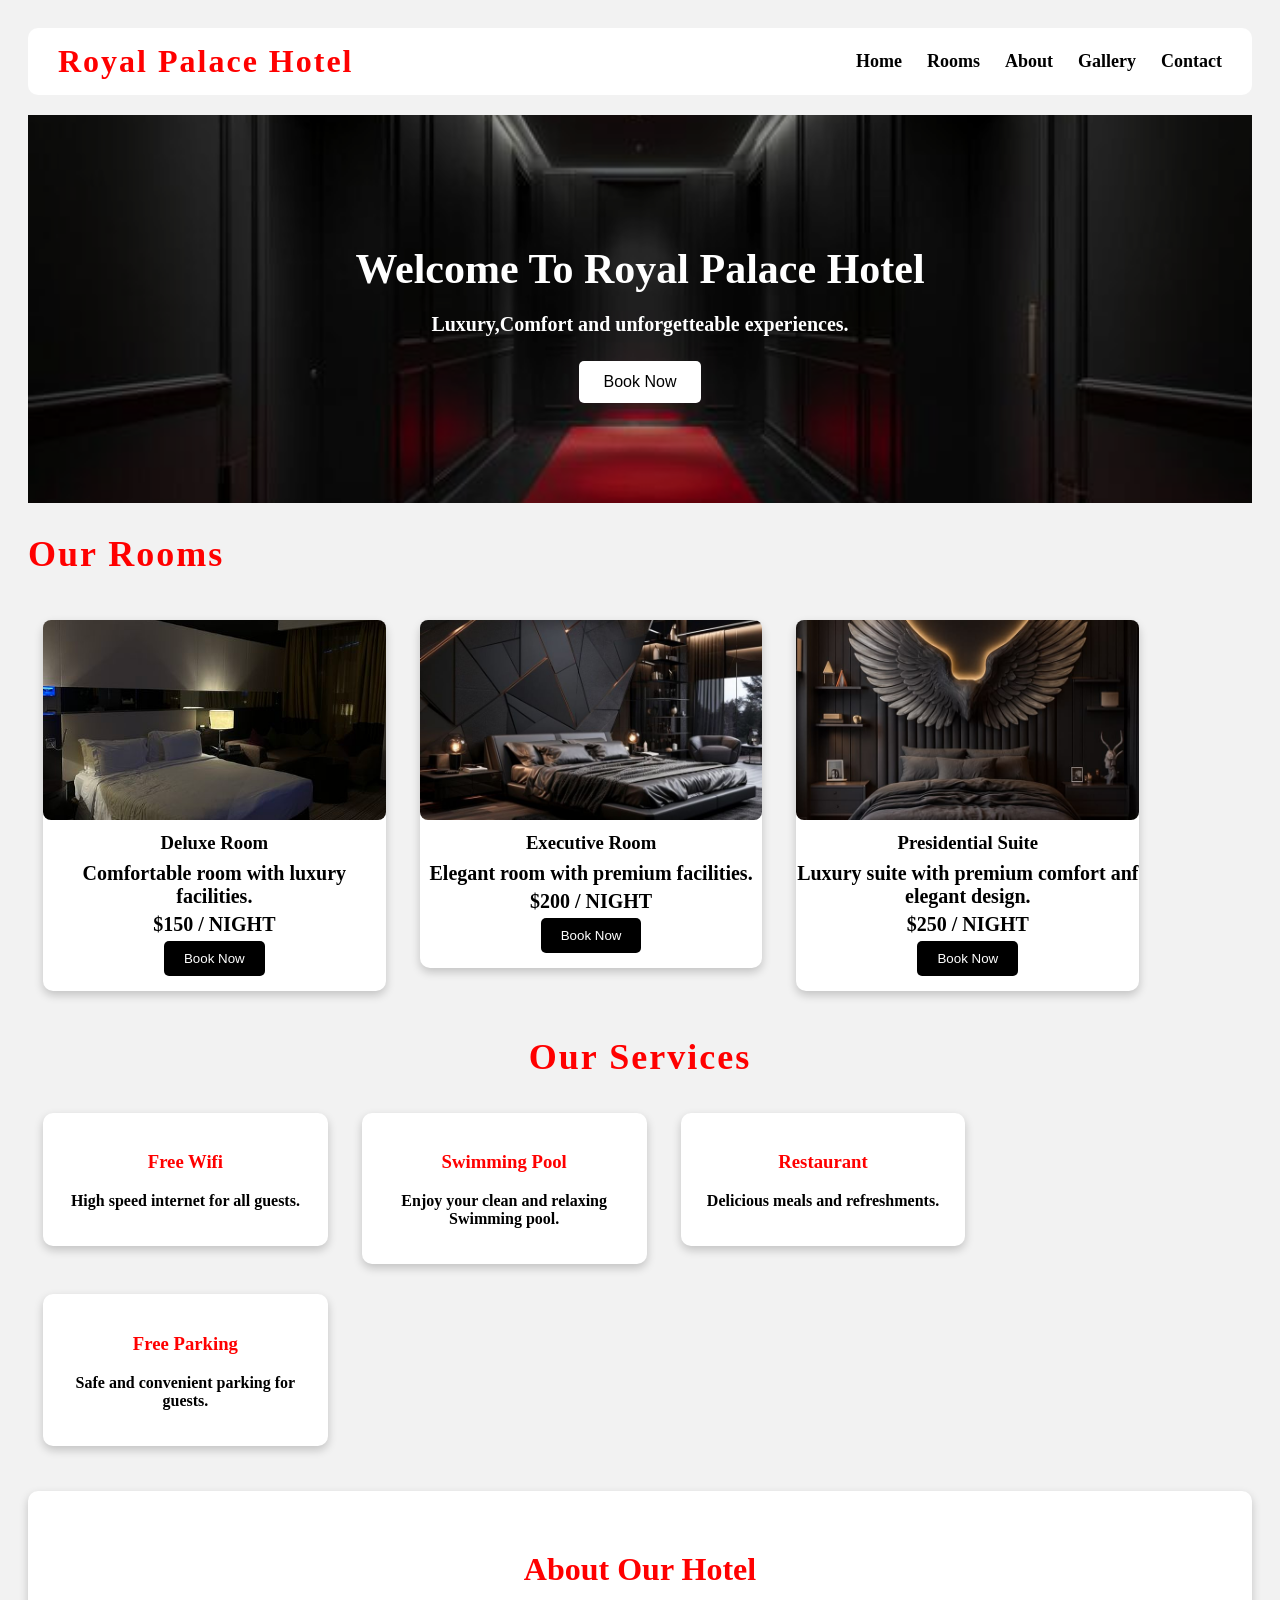
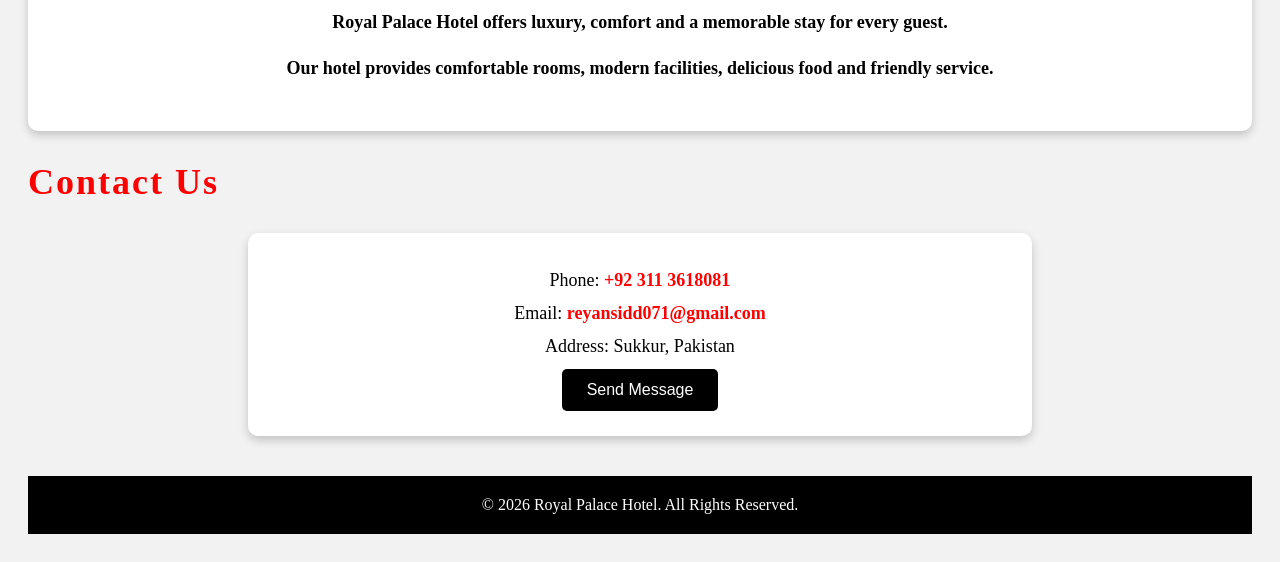
==== index.html @ aa705c33 "Add files via upload" ====
<!DOCTYPE html>
<html>
<head>
    <title>Royal Palace Hotel</title>
    <link rel ="stylesheet" href="style.css">
</head>
<body>
    <header>
        <h1>Royal Palace Hotel</h1>
        <nav>
            <a href="#home">Home</a>
           <a href="#rooms">Rooms</a>
            <a href="#about">About</a>
           <a href="#">Gallery</a>
            <a href="#contact">Contact</a>
            </nav>
            </header>
            <main>
            <section class="hero">
                <h2> Welcome To Royal Palace Hotel</h2>
                <p>Luxury,Comfort and unforgetteable experiences.</p>
                <button> Book Now</button>
            </section>
            <h2 id="rooms" style="color: red; font-size: 36px; font-family: Georgia, serif; letter-spacing: 2px;">Our Rooms</h2>
            <div class="room-card">
                <img src="deluxe.jpg" alt="Deluxe Room">
                <h3>Deluxe Room</h3>
                <p>Comfortable room with luxury facilities.</p>
                <p>$150 / NIGHT</p>
                <a href="#contact"><button>Book Now</button></a>
            </div>
            <div class="room-card">
            <img src="executive.jpg" alt="Executive Room">
                <h3>Executive Room</h3>
                <p>Elegant room with premium facilities.</p>
                <P>$200 / NIGHT</P>
                <a href="#contact"><button>Book Now</button></a>
            </div>
            <div class="room-card">
                <img src="presidential.jpg" alt="Presidential Room">
                <h3>Presidential Suite</h3>
                <p>Luxury suite with premium comfort anf elegant design.</p>
                <p>$250 / NIGHT</p>
                <a href="#contact"><button>Book Now</button></a>
                </div>
                <section>
                    <h2 style="color: red; font-size: 36px; font-family: Georgia, serif; letter-spacing: 2px;">Our Services</h2>
                    <div class="service">
                        <h3>Free Wifi</h3>
                        <P>High speed internet for all guests.</P>
                        </div>
                        <div class="service">
                            <h3>Swimming Pool</h3>
                            <P>Enjoy your clean and relaxing Swimming pool.</P>
                            </div>
                            <div class="service">
                                <h3>Restaurant</h3>
                                <P>Delicious meals and refreshments.</P>
                                </div>
                                <div class="service">
                                    <h3>Free Parking</h3>
                                    <P>Safe and convenient parking for guests.</P>
                                    </div>
                </section>
                <section id="about">
    <h2>About Our Hotel</h2>
    <p>Royal Palace Hotel offers luxury, comfort and a memorable stay for every guest.</p>
    <p>Our hotel provides comfortable rooms, modern facilities, delicious food and friendly service.</p>
</section>
               <section id="contact"></section>
    <h2 style="color: red; font-size: 36px; font-family: Georgia, 'Times New Roman', Times, serif; letter-spacing: 2px;">Contact Us</h2>

    <div class="contact-box">
       <p>Phone: <a href="tel:+923113618081">+92 311 3618081</a></p>
<p>Email: <a href="mailto:reyansidd071@gmail.com">reyansidd071@gmail.com</a></p>
<p>Address: Sukkur, Pakistan</p>
<button>Send Message</button>
    </div>
               </section>
            </main>
            <footer>
    <p>© 2026 Royal Palace Hotel. All Rights Reserved.</p>
</footer>
</body>
</html>
---- style.css ----
body{
    background-color:#f2f2f2;
    color: white;
    padding:20px;
}
nav {
    display: flex;
    gap: 20px;
}
.hero {
    text-align: center;
    padding: 100px 20px;
    background-image: url("hotel.jpg");
    background-size:cover;
    background-position: center;
}
.hero h2 {
color: white;
}
.hero p{
    color:white;
}
.hero button {
    padding: 12px 25px;
    font-size: 16px;
    border: none;
    border-radius: 5px;
    cursor: pointer;
}
.hero button {
    background-color: white;
    color: black;
}
    .room-card {
background-color: white;
padding: 0;
margin: 20px;
border-radius: 10px;
text-align: center;
    }
    .room-card {
        box-shadow: 0 4px 10px rgba(0,0,0,0.2);
    }
    .room-card {
        display: inline-block;
        width: 28%;
    }
    .room-card {
        margin: 15px;
    }
    .room-card { 
vertical-align: top;
    }
    .room-card img {
width:100%;
height:200px;
object-fit: cover;
border-radius: 8px;
    }
    .room-card p {
color: black;
font-size: 16px;
display: block;
    }
    .room-card p {
        font-weight: bold;
        font-size: 20px;
        margin: 10p 0;
    }
    .room-card h3 {
        margin: 8px 0;
    }
    .room-card p {
        margin: 5px 0;
    }
.room-card button {
    background-color: black;
    color: white;
    border: none;
    padding: 10px 20px;
    border-radius: 5px;
    cursor: pointer;
    margin-bottom: 15px;
}
section h2 {
    text-align: center;
    margin: 30px 0 20px;
    color: red;
}
header h1 {
    color: red;
    font-size: 32px;
    font-family: Georgia, serif;
    letter-spacing: 2px;
}
section h2 {
    color: red;
}
.room-card h3 {
    color: black;
}
section > h2 {
    color: red;
}
.rooms-title {
color: red;
}
.service {
    display: inline-block;
    width: 20%;
    background-color: white;
    margin: 15px;
    padding: 20px;
    text-align: center;
    border-radius: 10px;
    box-shadow: 0 4px 10px rgba(0, 0, 0, 0.2);
    vertical-align: top;
}
.service h3 {
    color: red;
}
.service p {
    color: black;
}
.service p {
    color: black;
}

section p {
    color: black;
}
.contact-box {
    background-color: white;
    width: 60%;
    margin: 20px auto;
    padding: 25px;
    text-align: center;
    border-radius: 10px;
    box-shadow: 0 4px 10px rgba(0,0,0,0.2);
}

.contact-box p {
    color: black;
    font-size: 18px;
    margin: 12px;
}
section p {
    font-weight: bold;
}
.contact-box a {
    color: red;
    text-decoration: none;
    font-weight: bold;
}

.contact-box a:hover {
    text-decoration: underline;
}
.contact-box button {
    background-color: black;
    color: white;
    border: none;
    padding: 12px 25px;
    font-size: 16px;
    border-radius: 5px;
    cursor: pointer;
}

.contact-box button:hover {
    background-color: red;
}
footer {
    background-color: black;
    color: white;
    text-align: center;
    padding: 20px;
    margin-top: 40px;
}

footer p {
    margin: 0;
    font-size: 16px;
}
#about {
    background-color: white;
    padding: 30px;
    margin: 30px 0;
    border-radius: 10px;
    text-align: center;
    box-shadow: 0 4px 10px rgba(0,0,0,0.2);
}

#about h2 {
    color: red;
    font-size: 32px;
    margin-bottom: 20px;
}

#about p {
    color: black;
    font-size: 18px;
    line-height: 1.6;
}
nav a {
    color: black;
    text-decoration: none;
    font-size: 18px;
    font-weight: bold;
}

nav a:hover {
    color: red;
}
header {
    display: flex;
    justify-content: space-between;
    align-items: center;
    padding: 15px 30px;
    background-color: white;
    border-radius: 10px;
    margin-bottom: 20px;
}

header h1 {
    margin: 0;
}

nav {
    display: flex;
    gap: 25px;
}
.hero h2 {
    font-size: 42px;
    margin-bottom: 15px;
}

.hero p {
    font-size: 20px;
    margin-bottom: 25px;
}
.hero {
    position: relative;
    overflow: hidden;
}

.hero::before {
    content: "";
    position: absolute;
    top: 0;
    left: 0;
    width: 100%;
    height: 100%;
    background: rgba(0, 0, 0, 0.35);
}

.hero h2,
.hero p,
.hero button {
    position: relative;
    z-index: 1;
}
.room-card {
    transition: transform 0.3s ease;
}

.room-card:hover {
    transform: translateY(-8px);
}
.service {
    transition: transform 0.3s ease;
}

.service:hover {
    transform: translateY(-8px);
}
.room-card button {
    transition: 0.3s ease;
}

.room-card button:hover {
    background-color: red;
    transform: scale(1.05);
}
@media (max-width: 768px) {
    header {
        flex-direction: column;
        gap: 15px;
    }

    nav {
        flex-wrap: wrap;
        justify-content: center;
    }

    .room-card {
        display: block;
        width: auto;
        margin: 20px 0;
    }

    .service {
        display: block;
        width: auto;
        margin: 20px 0;
    }

    .contact-box {
        width: auto;
    }

    .hero {
        padding: 70px 15px;
    }

    .hero h2 {
        font-size: 32px;
    }
}
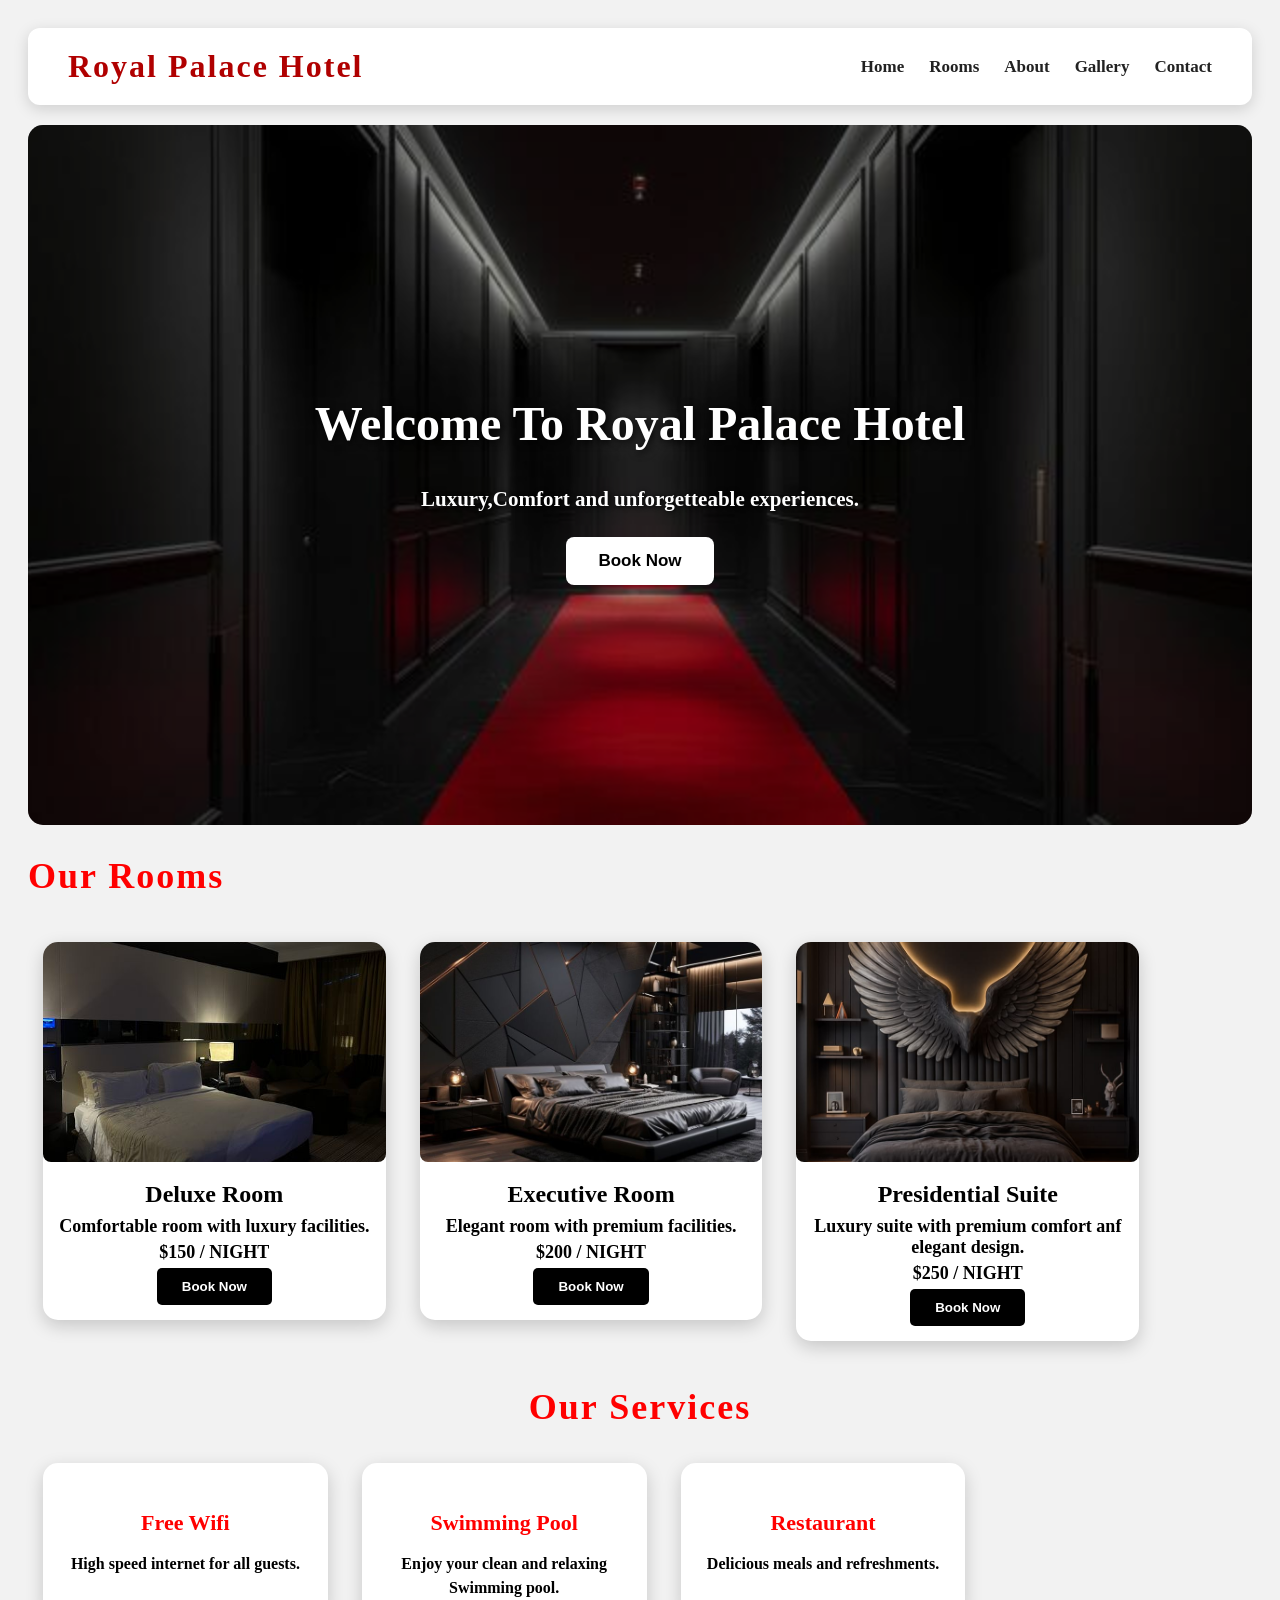
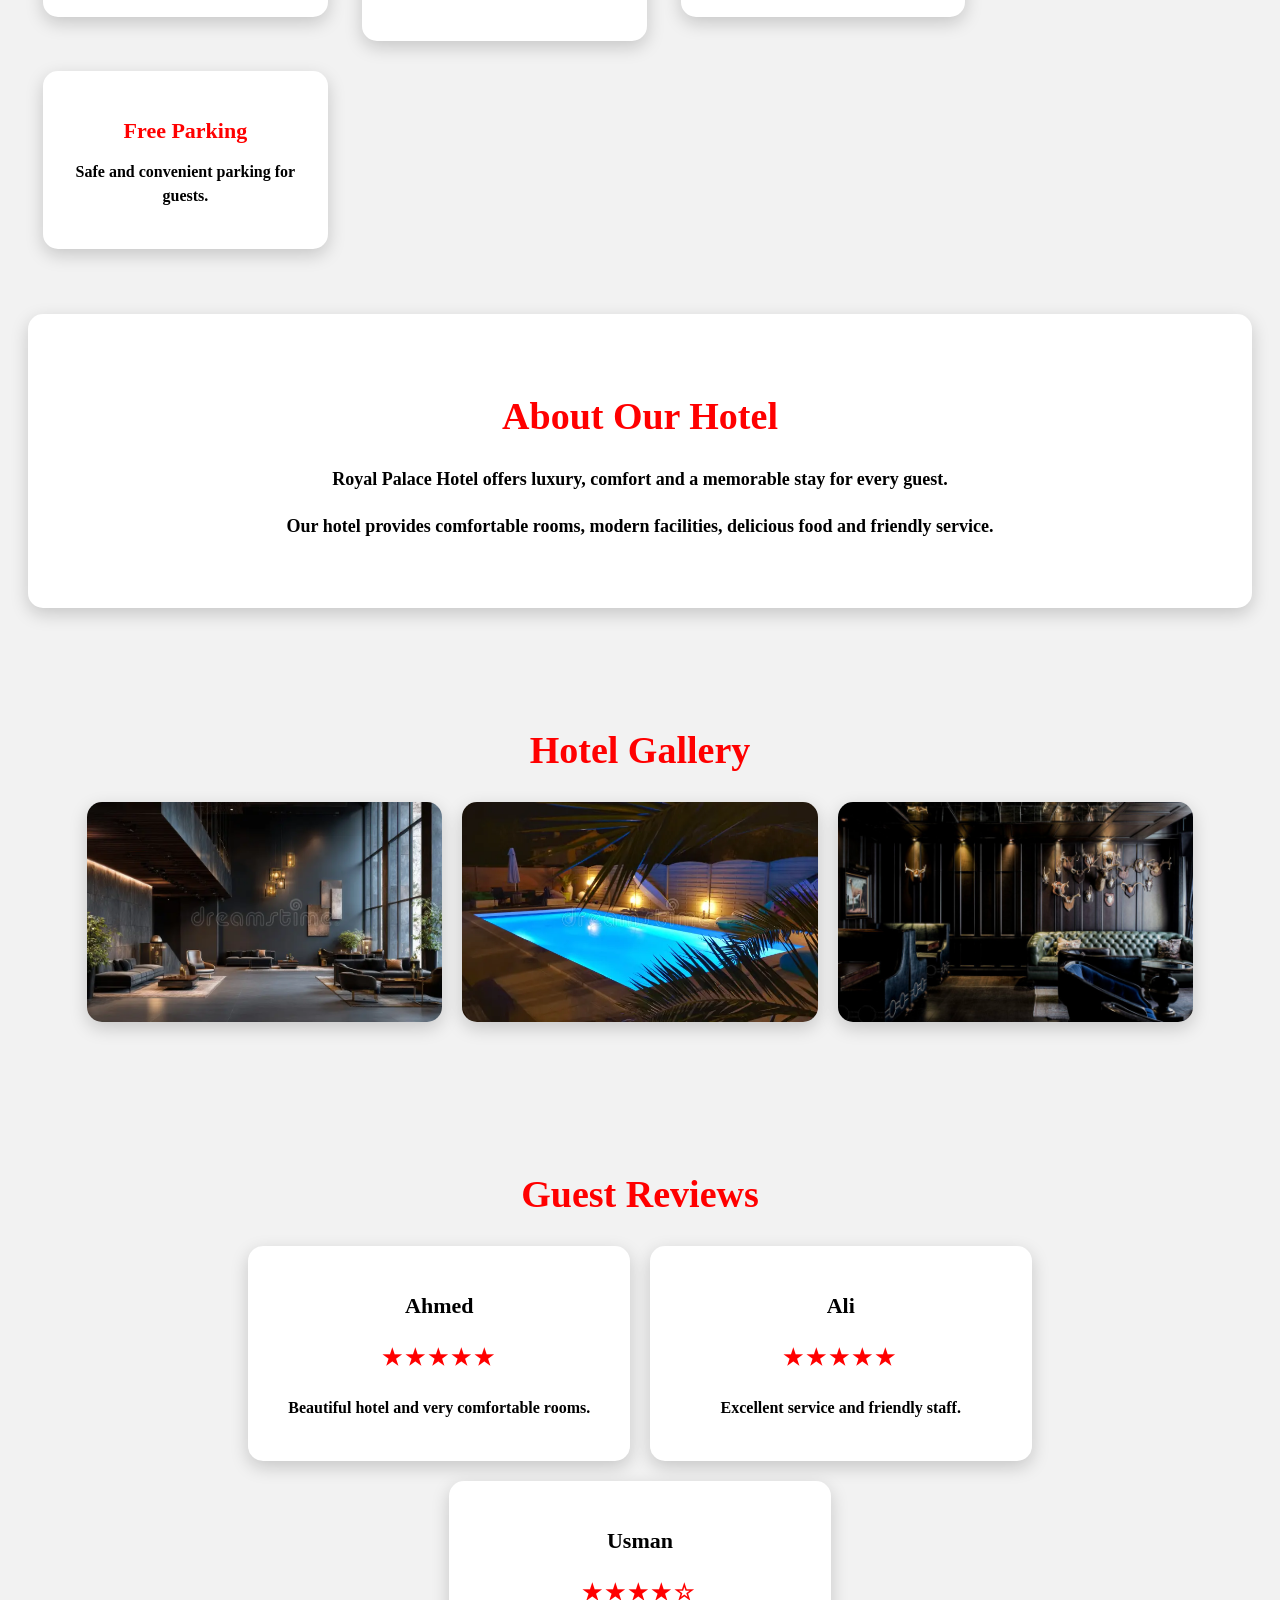
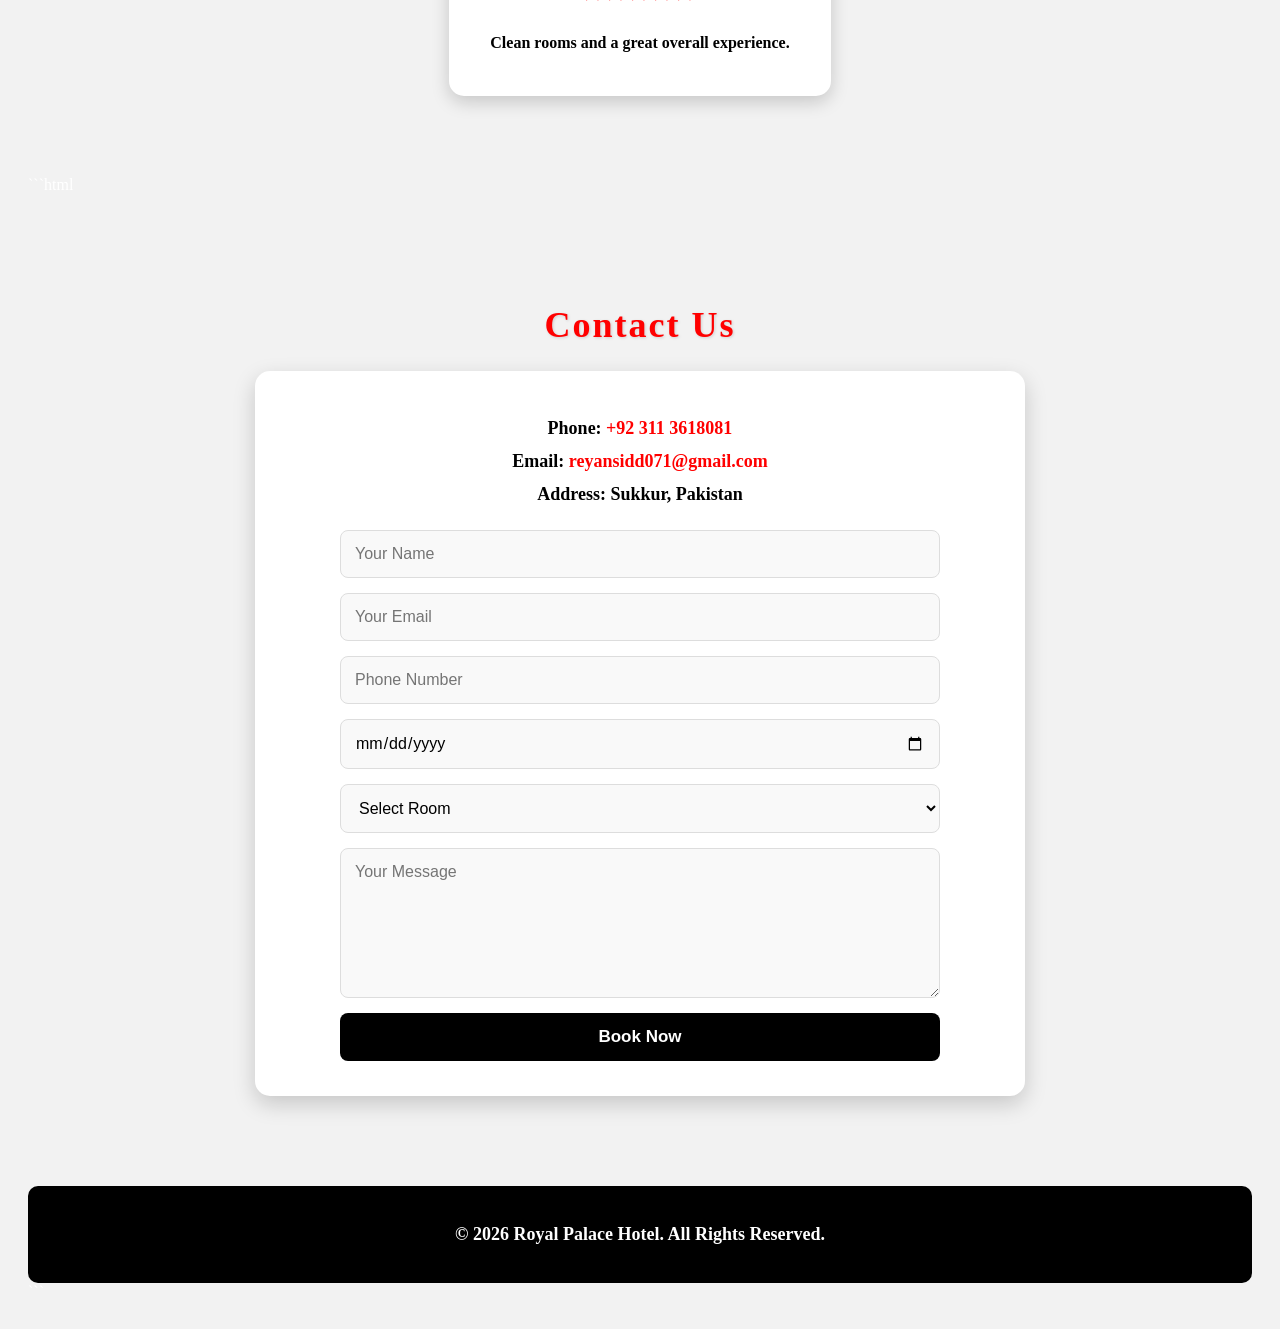
==== commit 51adc8ff: "Update booking form" ====
--- a/index.html
+++ b/index.html
@@ -1,85 +1,190 @@
-<!DOCTYPE html>
-<html>
-<head>
-    <title>Royal Palace Hotel</title>
-    <link rel ="stylesheet" href="style.css">
-</head>
-<body>
-    <header>
-        <h1>Royal Palace Hotel</h1>
-        <nav>
-            <a href="#home">Home</a>
-           <a href="#rooms">Rooms</a>
-            <a href="#about">About</a>
-           <a href="#">Gallery</a>
-            <a href="#contact">Contact</a>
-            </nav>
-            </header>
-            <main>
-            <section class="hero">
-                <h2> Welcome To Royal Palace Hotel</h2>
-                <p>Luxury,Comfort and unforgetteable experiences.</p>
-                <button> Book Now</button>
-            </section>
-            <h2 id="rooms" style="color: red; font-size: 36px; font-family: Georgia, serif; letter-spacing: 2px;">Our Rooms</h2>
-            <div class="room-card">
-                <img src="deluxe.jpg" alt="Deluxe Room">
-                <h3>Deluxe Room</h3>
-                <p>Comfortable room with luxury facilities.</p>
-                <p>$150 / NIGHT</p>
-                <a href="#contact"><button>Book Now</button></a>
-            </div>
-            <div class="room-card">
-            <img src="executive.jpg" alt="Executive Room">
-                <h3>Executive Room</h3>
-                <p>Elegant room with premium facilities.</p>
-                <P>$200 / NIGHT</P>
-                <a href="#contact"><button>Book Now</button></a>
-            </div>
-            <div class="room-card">
-                <img src="presidential.jpg" alt="Presidential Room">
-                <h3>Presidential Suite</h3>
-                <p>Luxury suite with premium comfort anf elegant design.</p>
-                <p>$250 / NIGHT</p>
-                <a href="#contact"><button>Book Now</button></a>
-                </div>
-                <section>
-                    <h2 style="color: red; font-size: 36px; font-family: Georgia, serif; letter-spacing: 2px;">Our Services</h2>
-                    <div class="service">
-                        <h3>Free Wifi</h3>
-                        <P>High speed internet for all guests.</P>
-                        </div>
-                        <div class="service">
-                            <h3>Swimming Pool</h3>
-                            <P>Enjoy your clean and relaxing Swimming pool.</P>
-                            </div>
-                            <div class="service">
-                                <h3>Restaurant</h3>
-                                <P>Delicious meals and refreshments.</P>
-                                </div>
-                                <div class="service">
-                                    <h3>Free Parking</h3>
-                                    <P>Safe and convenient parking for guests.</P>
-                                    </div>
-                </section>
-                <section id="about">
-    <h2>About Our Hotel</h2>
-    <p>Royal Palace Hotel offers luxury, comfort and a memorable stay for every guest.</p>
-    <p>Our hotel provides comfortable rooms, modern facilities, delicious food and friendly service.</p>
-</section>
-               <section id="contact"></section>
-    <h2 style="color: red; font-size: 36px; font-family: Georgia, 'Times New Roman', Times, serif; letter-spacing: 2px;">Contact Us</h2>
-
-    <div class="contact-box">
-       <p>Phone: <a href="tel:+923113618081">+92 311 3618081</a></p>
-<p>Email: <a href="mailto:reyansidd071@gmail.com">reyansidd071@gmail.com</a></p>
-<p>Address: Sukkur, Pakistan</p>
-<button>Send Message</button>
-    </div>
-               </section>
-            </main>
-            <footer>
-    <p>© 2026 Royal Palace Hotel. All Rights Reserved.</p>
-</footer>
-</body>
-</html>+<!DOCTYPE html>
+<html>
+<head>
+    <title>Royal Palace Hotel</title>
+    <link rel ="stylesheet" href="style.css">
+</head>
+<body>
+    <header>
+        <h1>Royal Palace Hotel</h1>
+        <nav>
+            <a href="#home">Home</a>
+           <a href="#rooms">Rooms</a>
+            <a href="#about">About</a>
+           <a href="#gallery">Gallery</a>
+            <a href="#contact">Contact</a>
+            </nav>
+            </header>
+            <main>
+            <section class="hero">
+                <h2> Welcome To Royal Palace Hotel</h2>
+                <p>Luxury,Comfort and unforgetteable experiences.</p>
+                <a href="https://wa.me/923113618081?text=Hello%20Royal%20Palace%20Hotel%2C%20I%20want%20to%20book%20a%20room." target="_blank">
+    <button>Book Now</button>
+</a>
+            </section>
+            <h2 id="rooms" style="color: red; font-size: 36px; font-family: Georgia, serif; letter-spacing: 2px;">Our Rooms</h2>
+            <div class="room-card">
+                <img src="deluxe.jpg" alt="Deluxe Room">
+                <h3>Deluxe Room</h3>
+                <p>Comfortable room with luxury facilities.</p>
+                <p>$150 / NIGHT</p>
+              <a href="https://wa.me/923113618081?text=Hello%20Royal%20Palace%20Hotel,%20I%20want%20to%20book%20a%20room.">
+    <button>Book Now</button>
+</a>
+</a>
+            </div>
+            <div class="room-card">
+            <img src="executive.jpg" alt="Executive Room">
+                <h3>Executive Room</h3>
+                <p>Elegant room with premium facilities.</p>
+                <P>$200 / NIGHT</P>
+             <a href="https://wa.me/923113618081?text=Hello%20Royal%20Palace%20Hotel,%20I%20want%20to%20book%20a%20room.">
+    <button>Book Now</button>
+</a>
+            </div>
+            <div class="room-card">
+                <img src="presidential.jpg" alt="Presidential Room">
+                <h3>Presidential Suite</h3>
+                <p>Luxury suite with premium comfort anf elegant design.</p>
+                <p>$250 / NIGHT</p>
+               <a href="https://wa.me/923113618081?text=Hello%20Royal%20Palace%20Hotel,%20I%20want%20to%20book%20a%20room.">
+    <button>Book Now</button>
+</a>
+                </div>
+                <section>
+                    <h2 style="color: red; font-size: 36px; font-family: Georgia, serif; letter-spacing: 2px;">Our Services</h2>
+                    <div class="service">
+                        <h3>Free Wifi</h3>
+                        <P>High speed internet for all guests.</P>
+                        </div>
+                        <div class="service">
+                            <h3>Swimming Pool</h3>
+                            <P>Enjoy your clean and relaxing Swimming pool.</P>
+                            </div>
+                            <div class="service">
+                                <h3>Restaurant</h3>
+                                <P>Delicious meals and refreshments.</P>
+                                </div>
+                                <div class="service">
+                                    <h3>Free Parking</h3>
+                                    <P>Safe and convenient parking for guests.</P>
+                                    </div>
+                </section>
+                <section id="about">
+    <h2>About Our Hotel</h2>
+    <p>Royal Palace Hotel offers luxury, comfort and a memorable stay for every guest.</p>
+    <p>Our hotel provides comfortable rooms, modern facilities, delicious food and friendly service.</p>
+</section>
+<section id="gallery">
+    <h2>Hotel Gallery</h2>
+
+    <div class="gallery-container">
+        <img src="lobby.jpg" alt="Hotel Lobby">
+        <img src="pool.jpg" alt="Swimming Pool">
+        <img src="restaurant.jpg" alt="Hotel Restaurant">
+    </div>
+</section>
+<section id="reviews">
+    <h2>Guest Reviews</h2>
+
+    <div class="reviews-container">
+
+        <div class="review-card">
+            <h3>Ahmed</h3>
+            <p>★★★★★</p>
+            <p>Beautiful hotel and very comfortable rooms.</p>
+        </div>
+
+        <div class="review-card">
+            <h3>Ali</h3>
+            <p>★★★★★</p>
+            <p>Excellent service and friendly staff.</p>
+        </div>
+
+        <div class="review-card">
+            <h3>Usman</h3>
+            <p>★★★★☆</p>
+            <p>Clean rooms and a great overall experience.</p>
+        </div>
+
+    </div>
+</section>
+         ```html
+<section id="contact">
+    <h2 style="color: red; font-size: 36px; font-family: Georgia, 'Times New Roman', Times, serif; letter-spacing: 2px;">
+        Contact Us
+    </h2>
+
+    <div class="contact-box">
+
+        <p>Phone: <a href="tel:+923113618081">+92 311 3618081</a></p>
+
+        <p>Email: <a href="mailto:reyansidd071@gmail.com">reyansidd071@gmail.com</a></p>
+
+        <p>Address: Sukkur, Pakistan</p>
+
+        <form class="booking-form" onsubmit="sendToWhatsApp(event)">
+
+            <input type="text" id="name" placeholder="Your Name" required>
+
+            <input type="email" id="email" placeholder="Your Email" required>
+
+            <input type="tel" id="phone" placeholder="Phone Number" required>
+
+            <input type="date" id="date" required>
+
+            <select id="room" required>
+                <option value="">Select Room</option>
+                <option>Deluxe Room</option>
+                <option>Executive Room</option>
+                <option>Presidential Suite</option>
+            </select>
+
+            <textarea id="message" placeholder="Your Message"></textarea>
+
+            <button type="submit">
+                Book Now
+            </button>
+
+        </form>
+    </div>
+</section>
+
+</main>
+
+<footer>
+    <p>© 2026 Royal Palace Hotel. All Rights Reserved.</p>
+</footer>
+
+<script>
+function sendToWhatsApp(event) {
+    event.preventDefault();
+
+    const name = document.getElementById("name").value;
+    const email = document.getElementById("email").value;
+    const phone = document.getElementById("phone").value;
+    const date = document.getElementById("date").value;
+    const room = document.getElementById("room").value;
+    const message = document.getElementById("message").value;
+
+    const whatsappMessage =
+        "Hello Royal Palace Hotel!" +
+        "\nName: " + name +
+        "\nEmail: " + email +
+        "\nPhone: " + phone +
+        "\nDate: " + date +
+        "\nRoom: " + room +
+        "\nMessage: " + message;
+
+    const whatsappURL =
+        "https://wa.me/923113618081?text=" +
+        encodeURIComponent(whatsappMessage);
+
+    window.open(whatsappURL, "_blank");
+}
+</script>
+
+</body>
+</html>
+```
--- a/style.css
+++ b/style.css
@@ -1,318 +1,705 @@
-body{
-    background-color:#f2f2f2;
-    color: white;
-    padding:20px;
-}
-nav {
-    display: flex;
-    gap: 20px;
-}
-.hero {
-    text-align: center;
-    padding: 100px 20px;
-    background-image: url("hotel.jpg");
-    background-size:cover;
-    background-position: center;
-}
-.hero h2 {
-color: white;
-}
-.hero p{
-    color:white;
-}
-.hero button {
-    padding: 12px 25px;
-    font-size: 16px;
-    border: none;
-    border-radius: 5px;
-    cursor: pointer;
-}
-.hero button {
-    background-color: white;
-    color: black;
-}
-    .room-card {
-background-color: white;
-padding: 0;
-margin: 20px;
-border-radius: 10px;
-text-align: center;
-    }
-    .room-card {
-        box-shadow: 0 4px 10px rgba(0,0,0,0.2);
-    }
-    .room-card {
-        display: inline-block;
-        width: 28%;
-    }
-    .room-card {
-        margin: 15px;
-    }
-    .room-card { 
-vertical-align: top;
-    }
-    .room-card img {
-width:100%;
-height:200px;
-object-fit: cover;
-border-radius: 8px;
-    }
-    .room-card p {
-color: black;
-font-size: 16px;
-display: block;
-    }
-    .room-card p {
-        font-weight: bold;
-        font-size: 20px;
-        margin: 10p 0;
-    }
-    .room-card h3 {
-        margin: 8px 0;
-    }
-    .room-card p {
-        margin: 5px 0;
-    }
-.room-card button {
-    background-color: black;
-    color: white;
-    border: none;
-    padding: 10px 20px;
-    border-radius: 5px;
-    cursor: pointer;
-    margin-bottom: 15px;
-}
-section h2 {
-    text-align: center;
-    margin: 30px 0 20px;
-    color: red;
-}
-header h1 {
-    color: red;
-    font-size: 32px;
-    font-family: Georgia, serif;
-    letter-spacing: 2px;
-}
-section h2 {
-    color: red;
-}
-.room-card h3 {
-    color: black;
-}
-section > h2 {
-    color: red;
-}
-.rooms-title {
-color: red;
-}
-.service {
-    display: inline-block;
-    width: 20%;
-    background-color: white;
-    margin: 15px;
-    padding: 20px;
-    text-align: center;
-    border-radius: 10px;
-    box-shadow: 0 4px 10px rgba(0, 0, 0, 0.2);
-    vertical-align: top;
-}
-.service h3 {
-    color: red;
-}
-.service p {
-    color: black;
-}
-.service p {
-    color: black;
-}
-
-section p {
-    color: black;
-}
-.contact-box {
-    background-color: white;
-    width: 60%;
-    margin: 20px auto;
-    padding: 25px;
-    text-align: center;
-    border-radius: 10px;
-    box-shadow: 0 4px 10px rgba(0,0,0,0.2);
-}
-
-.contact-box p {
-    color: black;
-    font-size: 18px;
-    margin: 12px;
-}
-section p {
-    font-weight: bold;
-}
-.contact-box a {
-    color: red;
-    text-decoration: none;
-    font-weight: bold;
-}
-
-.contact-box a:hover {
-    text-decoration: underline;
-}
-.contact-box button {
-    background-color: black;
-    color: white;
-    border: none;
-    padding: 12px 25px;
-    font-size: 16px;
-    border-radius: 5px;
-    cursor: pointer;
-}
-
-.contact-box button:hover {
-    background-color: red;
-}
-footer {
-    background-color: black;
-    color: white;
-    text-align: center;
-    padding: 20px;
-    margin-top: 40px;
-}
-
-footer p {
-    margin: 0;
-    font-size: 16px;
-}
-#about {
-    background-color: white;
-    padding: 30px;
-    margin: 30px 0;
-    border-radius: 10px;
-    text-align: center;
-    box-shadow: 0 4px 10px rgba(0,0,0,0.2);
-}
-
-#about h2 {
-    color: red;
-    font-size: 32px;
-    margin-bottom: 20px;
-}
-
-#about p {
-    color: black;
-    font-size: 18px;
-    line-height: 1.6;
-}
-nav a {
-    color: black;
-    text-decoration: none;
-    font-size: 18px;
-    font-weight: bold;
-}
-
-nav a:hover {
-    color: red;
-}
-header {
-    display: flex;
-    justify-content: space-between;
-    align-items: center;
-    padding: 15px 30px;
-    background-color: white;
-    border-radius: 10px;
-    margin-bottom: 20px;
-}
-
-header h1 {
-    margin: 0;
-}
-
-nav {
-    display: flex;
-    gap: 25px;
-}
-.hero h2 {
-    font-size: 42px;
-    margin-bottom: 15px;
-}
-
-.hero p {
-    font-size: 20px;
-    margin-bottom: 25px;
-}
-.hero {
-    position: relative;
-    overflow: hidden;
-}
-
-.hero::before {
-    content: "";
-    position: absolute;
-    top: 0;
-    left: 0;
-    width: 100%;
-    height: 100%;
-    background: rgba(0, 0, 0, 0.35);
-}
-
-.hero h2,
-.hero p,
-.hero button {
-    position: relative;
-    z-index: 1;
-}
-.room-card {
-    transition: transform 0.3s ease;
-}
-
-.room-card:hover {
-    transform: translateY(-8px);
-}
-.service {
-    transition: transform 0.3s ease;
-}
-
-.service:hover {
-    transform: translateY(-8px);
-}
-.room-card button {
-    transition: 0.3s ease;
-}
-
-.room-card button:hover {
-    background-color: red;
-    transform: scale(1.05);
-}
-@media (max-width: 768px) {
-    header {
-        flex-direction: column;
-        gap: 15px;
-    }
-
-    nav {
-        flex-wrap: wrap;
-        justify-content: center;
-    }
-
-    .room-card {
-        display: block;
-        width: auto;
-        margin: 20px 0;
-    }
-
-    .service {
-        display: block;
-        width: auto;
-        margin: 20px 0;
-    }
-
-    .contact-box {
-        width: auto;
-    }
-
-    .hero {
-        padding: 70px 15px;
-    }
-
-    .hero h2 {
-        font-size: 32px;
-    }
+body{
+    background-color:#f2f2f2;
+    color: white;
+    padding:20px;
+}
+nav {
+    display: flex;
+    gap: 20px;
+}
+.hero {
+    text-align: center;
+    padding: 100px 20px;
+    background-image: url("hotel.jpg");
+    background-size:cover;
+    background-position: center;
+}
+.hero h2 {
+color: white;
+}
+.hero p{
+    color:white;
+}
+.hero button {
+    padding: 12px 25px;
+    font-size: 16px;
+    border: none;
+    border-radius: 5px;
+    cursor: pointer;
+}
+.hero button {
+    background-color: white;
+    color: black;
+}
+    .room-card {
+background-color: white;
+padding: 0;
+margin: 20px;
+border-radius: 10px;
+text-align: center;
+    }
+    .room-card {
+        box-shadow: 0 4px 10px rgba(0,0,0,0.2);
+    }
+    .room-card {
+        display: inline-block;
+        width: 28%;
+    }
+    .room-card {
+        margin: 15px;
+    }
+    .room-card { 
+vertical-align: top;
+    }
+    .room-card img {
+width:100%;
+height:200px;
+object-fit: cover;
+border-radius: 8px;
+    }
+    .room-card p {
+color: black;
+font-size: 16px;
+display: block;
+    }
+    .room-card p {
+        font-weight: bold;
+        font-size: 20px;
+        margin: 10p 0;
+    }
+    .room-card h3 {
+        margin: 8px 0;
+    }
+    .room-card p {
+        margin: 5px 0;
+    }
+.room-card button {
+    background-color: black;
+    color: white;
+    border: none;
+    padding: 10px 20px;
+    border-radius: 5px;
+    cursor: pointer;
+    margin-bottom: 15px;
+}
+section h2 {
+    text-align: center;
+    margin: 30px 0 20px;
+    color: red;
+}
+header h1 {
+    color: red;
+    font-size: 32px;
+    font-family: Georgia, serif;
+    letter-spacing: 2px;
+}
+section h2 {
+    color: red;
+}
+.room-card h3 {
+    color: black;
+}
+section > h2 {
+    color: red;
+}
+.rooms-title {
+color: red;
+}
+.service {
+    display: inline-block;
+    width: 20%;
+    background-color: white;
+    margin: 15px;
+    padding: 20px;
+    text-align: center;
+    border-radius: 10px;
+    box-shadow: 0 4px 10px rgba(0, 0, 0, 0.2);
+    vertical-align: top;
+}
+.service h3 {
+    color: red;
+}
+.service p {
+    color: black;
+}
+.service p {
+    color: black;
+}
+
+section p {
+    color: black;
+}
+.contact-box {
+    background-color: white;
+    width: 60%;
+    margin: 20px auto;
+    padding: 25px;
+    text-align: center;
+    border-radius: 10px;
+    box-shadow: 0 4px 10px rgba(0,0,0,0.2);
+}
+
+.contact-box p {
+    color: black;
+    font-size: 18px;
+    margin: 12px;
+}
+section p {
+    font-weight: bold;
+}
+.contact-box a {
+    color: red;
+    text-decoration: none;
+    font-weight: bold;
+}
+
+.contact-box a:hover {
+    text-decoration: underline;
+}
+.contact-box button {
+    background-color: black;
+    color: white;
+    border: none;
+    padding: 12px 25px;
+    font-size: 16px;
+    border-radius: 5px;
+    cursor: pointer;
+}
+
+.contact-box button:hover {
+    background-color: red;
+}
+footer {
+    background-color: black;
+    color: white;
+    text-align: center;
+    padding: 20px;
+    margin-top: 40px;
+}
+
+footer p {
+    margin: 0;
+    font-size: 16px;
+}
+#about {
+    background-color: white;
+    padding: 30px;
+    margin: 30px 0;
+    border-radius: 10px;
+    text-align: center;
+    box-shadow: 0 4px 10px rgba(0,0,0,0.2);
+}
+
+#about h2 {
+    color: red;
+    font-size: 32px;
+    margin-bottom: 20px;
+}
+
+#about p {
+    color: black;
+    font-size: 18px;
+    line-height: 1.6;
+}
+nav a {
+    color: black;
+    text-decoration: none;
+    font-size: 18px;
+    font-weight: bold;
+}
+
+nav a:hover {
+    color: red;
+}
+header {
+    display: flex;
+    justify-content: space-between;
+    align-items: center;
+    padding: 15px 30px;
+    background-color: white;
+    border-radius: 10px;
+    margin-bottom: 20px;
+}
+
+header h1 {
+    margin: 0;
+}
+
+nav {
+    display: flex;
+    gap: 25px;
+}
+.hero h2 {
+    font-size: 42px;
+    margin-bottom: 15px;
+}
+
+.hero p {
+    font-size: 20px;
+    margin-bottom: 25px;
+}
+.hero {
+    position: relative;
+    overflow: hidden;
+}
+
+.hero::before {
+    content: "";
+    position: absolute;
+    top: 0;
+    left: 0;
+    width: 100%;
+    height: 100%;
+    background: rgba(0, 0, 0, 0.35);
+}
+
+.hero h2,
+.hero p,
+.hero button {
+    position: relative;
+    z-index: 1;
+}
+.room-card {
+    transition: transform 0.3s ease;
+}
+
+.room-card:hover {
+    transform: translateY(-8px);
+}
+.service {
+    transition: transform 0.3s ease;
+}
+
+.service:hover {
+    transform: translateY(-8px);
+}
+.room-card button {
+    transition: 0.3s ease;
+}
+
+.room-card button:hover {
+    background-color: red;
+    transform: scale(1.05);
+}
+@media (max-width: 768px) {
+    header {
+        flex-direction: column;
+        gap: 15px;
+    }
+
+    nav {
+        flex-wrap: wrap;
+        justify-content: center;
+    }
+
+    .room-card {
+        display: block;
+        width: auto;
+        margin: 20px 0;
+    }
+
+    .service {
+        display: block;
+        width: auto;
+        margin: 20px 0;
+    }
+
+    .contact-box {
+        width: auto;
+    }
+
+    .hero {
+        padding: 70px 15px;
+    }
+
+    .hero h2 {
+        font-size: 32px;
+    }
+}
+header {
+    background-color: white;
+    padding: 20px 40px;
+    border-radius: 12px;
+    box-shadow: 0 4px 15px rgba(0,0,0,0.15);
+    position: sticky;
+    top: 10px;
+    z-index: 100;
+}
+
+header h1 {
+    color: #b00000;
+    font-size: 32px;
+    font-family: Georgia, serif;
+    letter-spacing: 2px;
+}
+
+nav a {
+    color: #222;
+    text-decoration: none;
+    font-size: 17px;
+    font-weight: bold;
+    transition: 0.3s ease;
+}
+
+nav a:hover {
+    color: red;
+    transform: scale(1.05);
+}
+.hero {
+    min-height: 500px;
+    display: flex;
+    flex-direction: column;
+    justify-content: center;
+    align-items: center;
+    border-radius: 15px;
+    margin-top: 20px;
+    background-image: url("hotel.jpg");
+    background-size: cover;
+    background-position: center;
+}
+
+.hero h2 {
+    font-size: 48px;
+    margin-bottom: 15px;
+    text-shadow: 2px 2px 8px black;
+}
+
+.hero p {
+    font-size: 21px;
+    text-shadow: 1px 1px 5px black;
+}
+
+.hero button {
+    padding: 14px 32px;
+    font-size: 17px;
+    font-weight: bold;
+    border-radius: 8px;
+    transition: 0.3s ease;
+}
+
+.hero button:hover {
+    background-color: red;
+    color: white;
+    transform: scale(1.08);
+}
+.room-card {
+    overflow: hidden;
+    border-radius: 15px;
+    box-shadow: 0 6px 18px rgba(0,0,0,0.18);
+    transition: 0.3s ease;
+}
+
+.room-card:hover {
+    transform: translateY(-10px);
+    box-shadow: 0 12px 25px rgba(0,0,0,0.25);
+}
+
+.room-card img {
+    width: 100%;
+    height: 220px;
+    object-fit: cover;
+    transition: 0.4s ease;
+}
+
+.room-card:hover img {
+    transform: scale(1.05);
+}
+
+.room-card h3 {
+    font-size: 24px;
+    margin: 15px 0 8px;
+}
+
+.room-card p {
+    font-size: 18px;
+}
+
+.room-card button {
+    padding: 11px 25px;
+    font-weight: bold;
+    transition: 0.3s ease;
+}
+
+.room-card button:hover {
+    background-color: red;
+    transform: scale(1.05);
+}
+.service {
+    padding: 25px 20px;
+    border-radius: 15px;
+    box-shadow: 0 6px 18px rgba(0,0,0,0.18);
+    transition: 0.3s ease;
+}
+
+.service:hover {
+    transform: translateY(-10px);
+    box-shadow: 0 12px 25px rgba(0,0,0,0.25);
+}
+
+.service h3 {
+    font-size: 22px;
+    margin-bottom: 10px;
+}
+
+.service p {
+    font-size: 16px;
+    line-height: 1.5;
+}
+#about {
+    padding: 50px 30px;
+    margin: 50px 0;
+    border-radius: 15px;
+    box-shadow: 0 6px 18px rgba(0,0,0,0.18);
+}
+
+#about h2 {
+    font-size: 38px;
+    margin-bottom: 25px;
+}
+
+#about p {
+    max-width: 800px;
+    margin: 15px auto;
+    font-size: 18px;
+    line-height: 1.8;
+}
+.booking-form {
+    max-width: 600px;
+    margin: 25px auto 0;
+    display: flex;
+    flex-direction: column;
+    gap: 15px;
+}
+
+.booking-form input,
+.booking-form select,
+.booking-form textarea {
+    padding: 13px;
+    font-size: 16px;
+    border: 1px solid #ddd;
+    border-radius: 7px;
+    outline: none;
+}
+
+.booking-form textarea {
+    height: 100px;
+    resize: vertical;
+}
+
+.booking-form input:focus,
+.booking-form select:focus,
+.booking-form textarea:focus {
+    border-color: red;
+}
+
+.booking-form button {
+    background-color: black;
+    color: white;
+    border: none;
+    padding: 14px;
+    font-size: 17px;
+    font-weight: bold;
+    border-radius: 7px;
+    cursor: pointer;
+    transition: 0.3s ease;
+}
+
+.booking-form button:hover {
+    background-color: red;
+    transform: scale(1.02);
+}
+#gallery {
+    padding: 40px 20px;
+    margin: 40px 0;
+}
+
+#gallery h2 {
+    font-size: 38px;
+    margin-bottom: 30px;
+}
+
+.gallery-container {
+    display: flex;
+    gap: 20px;
+    justify-content: center;
+    flex-wrap: wrap;
+}
+
+.gallery-container img {
+    width: 30%;
+    height: 220px;
+    object-fit: cover;
+    border-radius: 15px;
+    box-shadow: 0 6px 18px rgba(0,0,0,0.18);
+    transition: 0.3s ease;
+}
+
+.gallery-container img:hover {
+    transform: scale(1.05);
+}
+@media (max-width: 768px) {
+
+    .gallery-container {
+        flex-direction: column;
+        align-items: center;
+    }
+
+    .gallery-container img {
+        width: 90%;
+        height: 220px;
+    }
+}
+#reviews {
+    padding: 40px 20px;
+    margin: 40px 0;
+}
+
+#reviews h2 {
+    font-size: 38px;
+    margin-bottom: 30px;
+}
+
+.reviews-container {
+    display: flex;
+    justify-content: center;
+    gap: 20px;
+    flex-wrap: wrap;
+}
+
+.review-card {
+    background-color: white;
+    width: 28%;
+    padding: 25px;
+    border-radius: 15px;
+    text-align: center;
+    box-shadow: 0 6px 18px rgba(0,0,0,0.18);
+    transition: 0.3s ease;
+}
+
+.review-card:hover {
+    transform: translateY(-8px);
+}
+
+.review-card h3 {
+    color: black;
+    font-size: 22px;
+}
+
+.review-card p {
+    color: black;
+    font-size: 16px;
+    line-height: 1.5;
+}
+
+.review-card p:first-of-type {
+    color: red;
+    font-size: 22px;
+    letter-spacing: 3px;
+}
+@media (max-width: 768px) {
+
+    .review-card {
+        width: 90%;
+    }
+
+}
+footer {
+    background-color: black;
+    color: white;
+    padding: 30px 20px;
+    margin-top: 50px;
+    border-radius: 10px;
+    text-align: center;
+}
+
+footer p {
+    margin: 8px;
+    font-size: 16px;
+}
+
+footer p:first-child {
+    font-size: 18px;
+    font-weight: bold;
+}
+html {
+    scroll-behavior: smooth;
+}
+.booking-form input,
+.booking-form select,
+.booking-form textarea {
+    background-color: #f9f9f9;
+    border: 1px solid #ddd;
+    border-radius: 8px;
+    padding: 14px;
+    font-size: 16px;
+    font-family: Arial, sans-serif;
+    transition: 0.3s ease;
+}
+
+.booking-form input:focus,
+.booking-form select:focus,
+.booking-form textarea:focus {
+    border-color: red;
+    box-shadow: 0 0 8px rgba(255,0,0,0.2);
+}
+
+.booking-form textarea {
+    min-height: 120px;
+}
+
+.booking-form button {
+    background-color: black;
+    color: white;
+    border: none;
+    border-radius: 8px;
+    padding: 14px;
+    font-size: 17px;
+    font-weight: bold;
+    cursor: pointer;
+    transition: 0.3s ease;
+}
+
+.booking-form button:hover {
+    background-color: red;
+    transform: translateY(-2px);
+}
+#contact {
+    padding: 40px 20px;
+    margin: 40px 0;
+}
+
+#contact h2 {
+    font-size: 40px;
+    margin-bottom: 25px;
+    text-shadow: 1px 1px 3px rgba(0,0,0,0.15);
+}
+
+.contact-box {
+    max-width: 700px;
+    width: auto;
+    margin: 0 auto;
+    padding: 35px;
+    border-radius: 15px;
+    background-color: white;
+    box-shadow: 0 8px 22px rgba(0,0,0,0.18);
+}
+@media (max-width: 768px) {
+
+    header {
+        padding: 15px;
+        text-align: center;
+    }
+
+    header h1 {
+        font-size: 26px;
+    }
+
+    nav {
+        gap: 12px;
+    }
+
+    nav a {
+        font-size: 15px;
+    }
+
 }
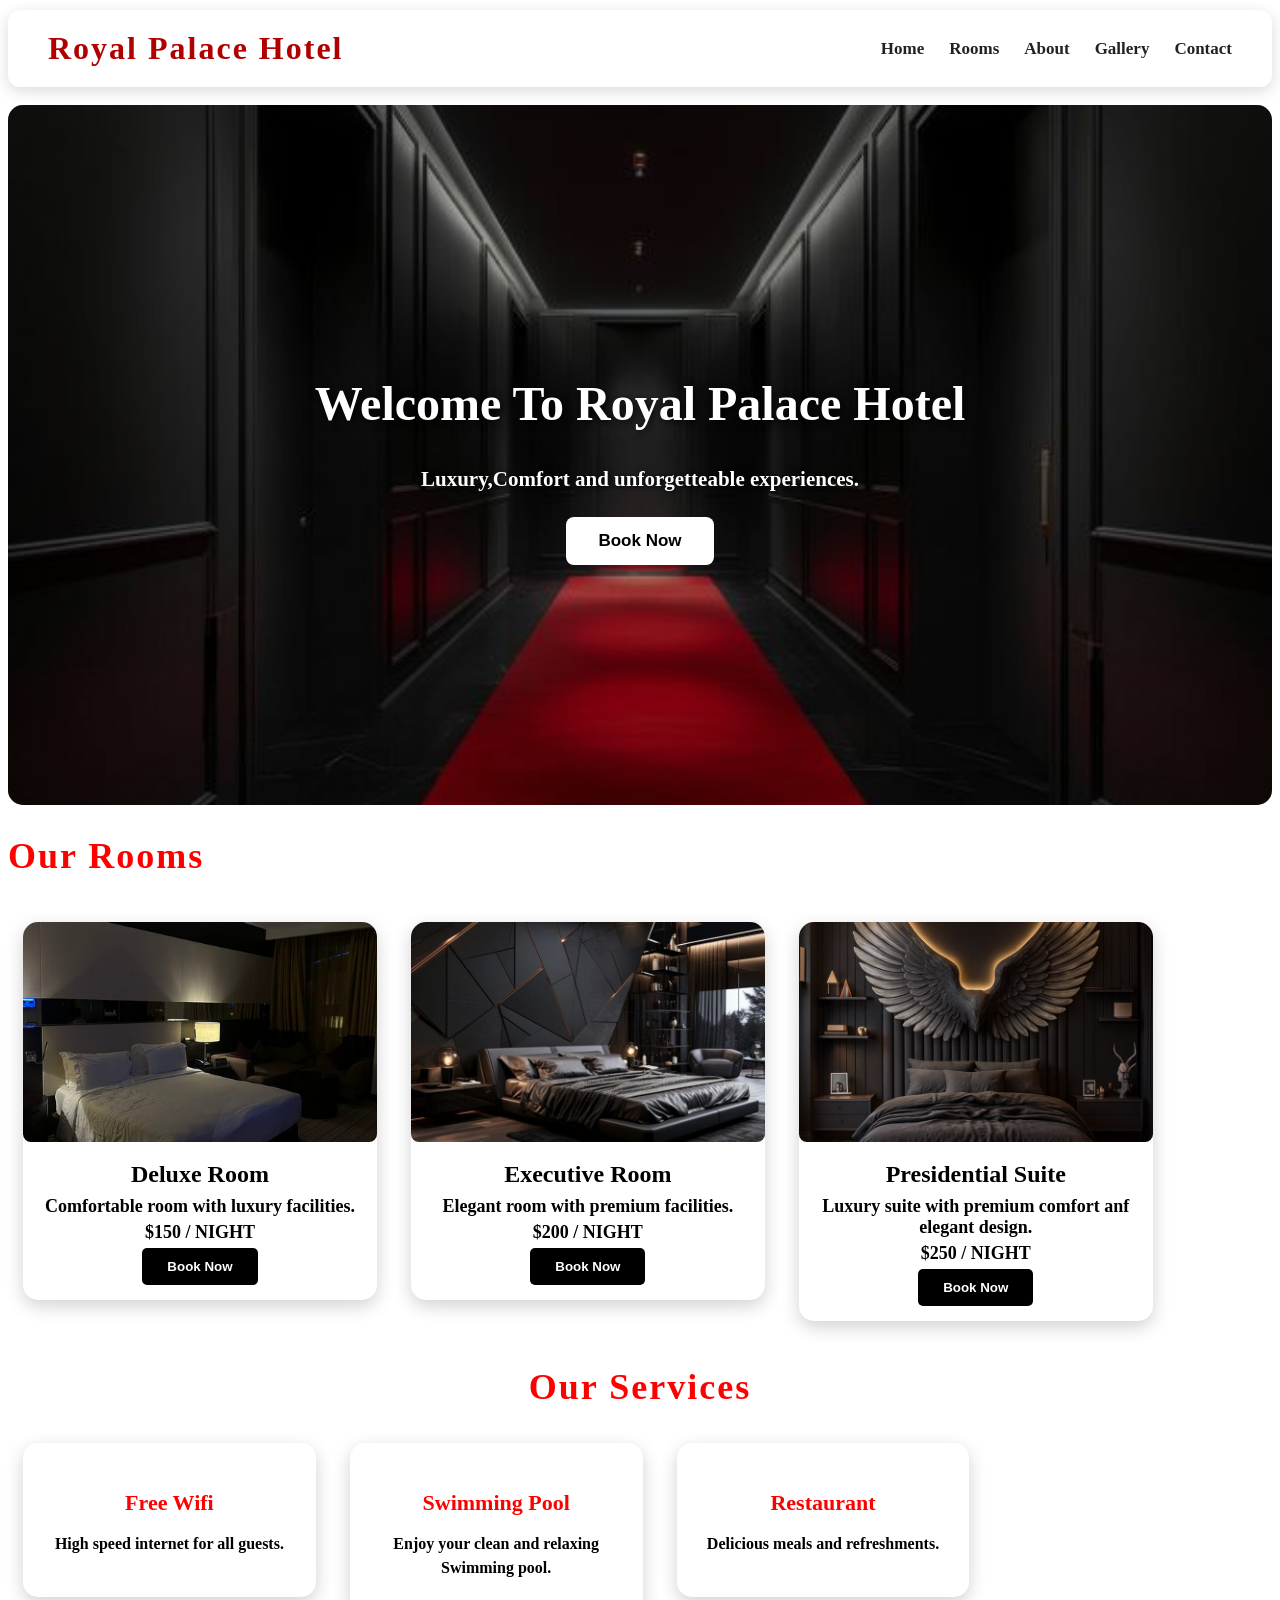
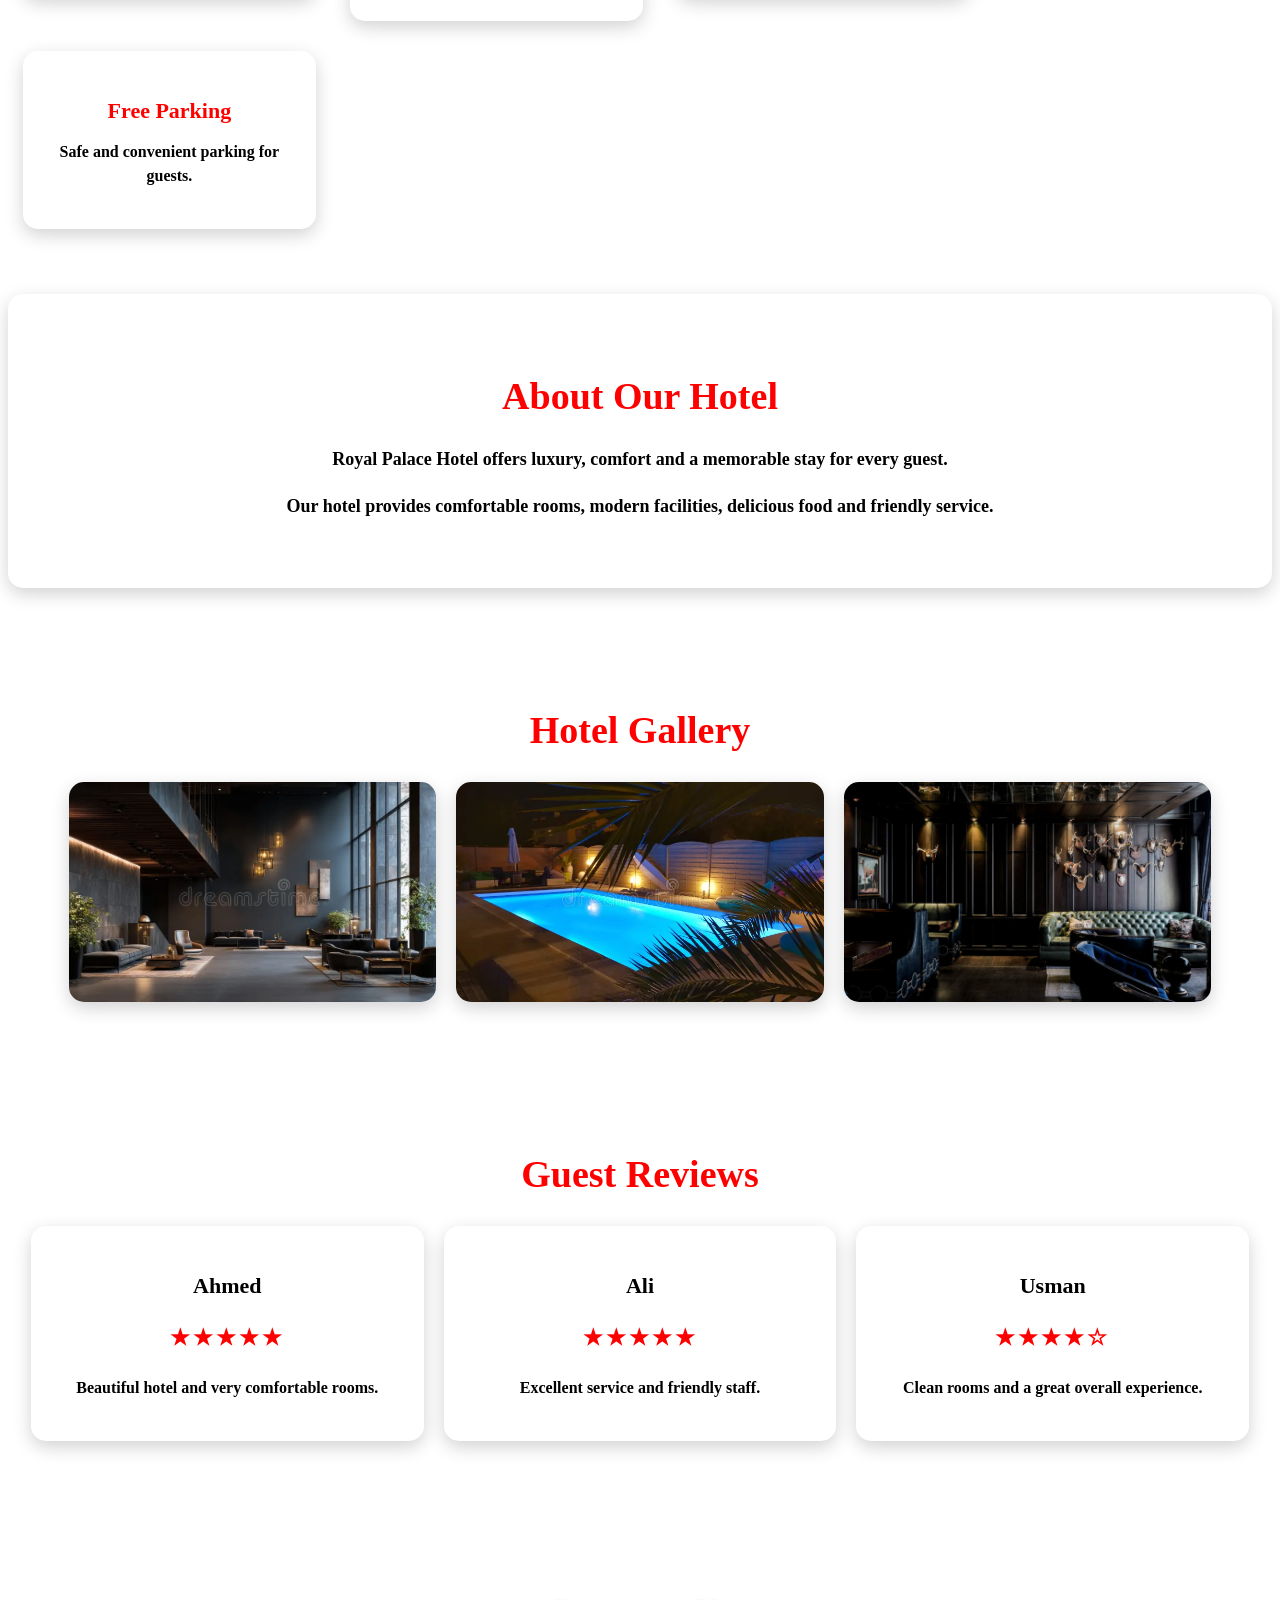
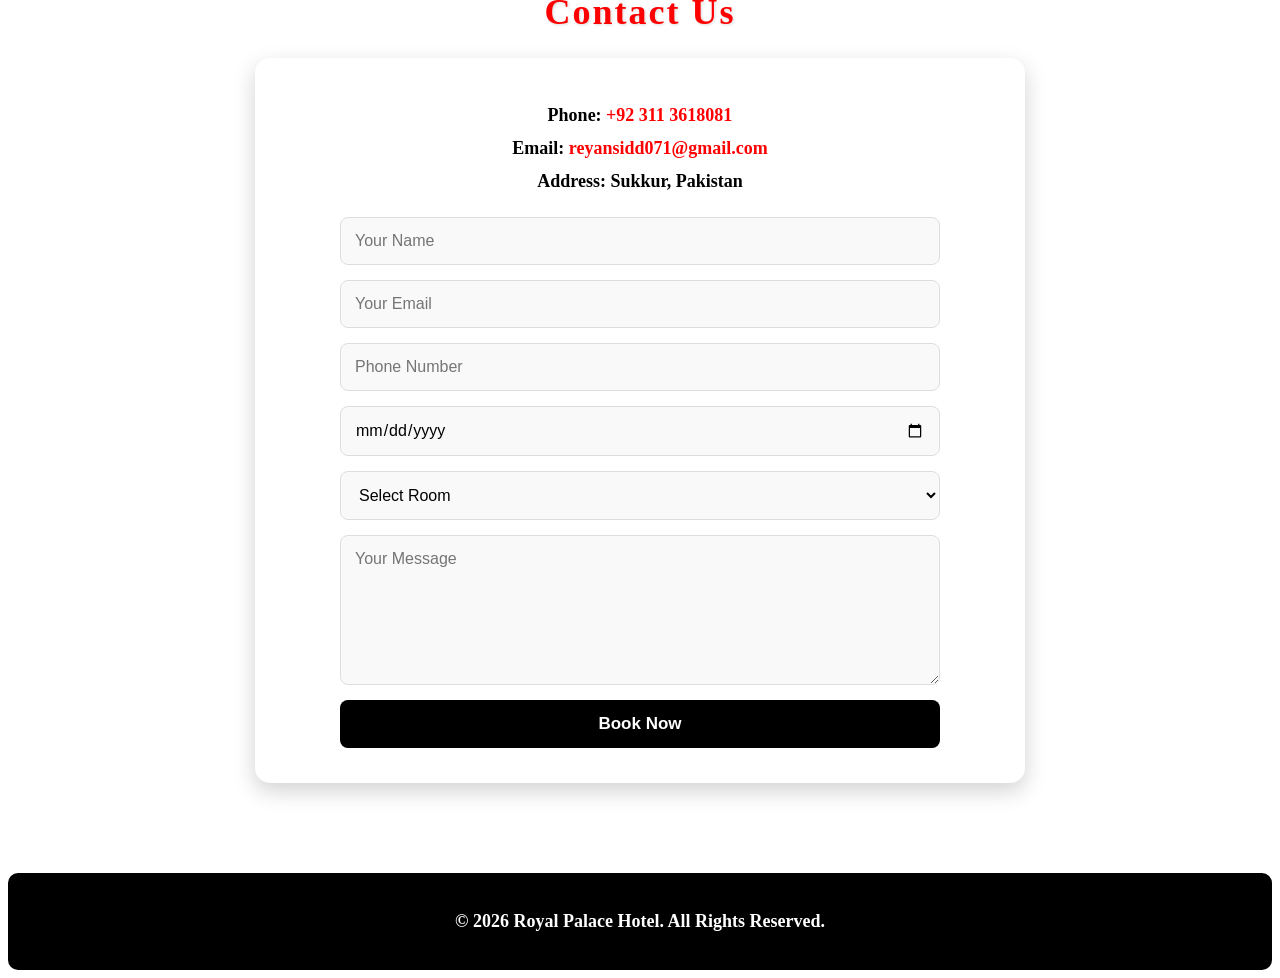
==== commit fcdf0e7e: "Resolve merge conflict" ====
--- a/index.html
+++ b/index.html
@@ -110,7 +110,6 @@
 
     </div>
 </section>
-         ```html
 <section id="contact">
     <h2 style="color: red; font-size: 36px; font-family: Georgia, 'Times New Roman', Times, serif; letter-spacing: 2px;">
         Contact Us
@@ -187,4 +186,4 @@
 
 </body>
 </html>
-```
+
--- a/style.css
+++ b/style.css
@@ -1,3 +1,4 @@
+<<<<<<< HEAD
 body{
     background-color:#f2f2f2;
     color: white;
@@ -702,4 +703,323 @@
         font-size: 15px;
     }
 
+=======
+body{
+    background-color:#f2f2f2;
+    color: white;
+    padding:20px;
+}
+nav {
+    display: flex;
+    gap: 20px;
+}
+.hero {
+    text-align: center;
+    padding: 100px 20px;
+    background-image: url("hotel.jpg");
+    background-size:cover;
+    background-position: center;
+}
+.hero h2 {
+color: white;
+}
+.hero p{
+    color:white;
+}
+.hero button {
+    padding: 12px 25px;
+    font-size: 16px;
+    border: none;
+    border-radius: 5px;
+    cursor: pointer;
+}
+.hero button {
+    background-color: white;
+    color: black;
+}
+    .room-card {
+background-color: white;
+padding: 0;
+margin: 20px;
+border-radius: 10px;
+text-align: center;
+    }
+    .room-card {
+        box-shadow: 0 4px 10px rgba(0,0,0,0.2);
+    }
+    .room-card {
+        display: inline-block;
+        width: 28%;
+    }
+    .room-card {
+        margin: 15px;
+    }
+    .room-card { 
+vertical-align: top;
+    }
+    .room-card img {
+width:100%;
+height:200px;
+object-fit: cover;
+border-radius: 8px;
+    }
+    .room-card p {
+color: black;
+font-size: 16px;
+display: block;
+    }
+    .room-card p {
+        font-weight: bold;
+        font-size: 20px;
+        margin: 10p 0;
+    }
+    .room-card h3 {
+        margin: 8px 0;
+    }
+    .room-card p {
+        margin: 5px 0;
+    }
+.room-card button {
+    background-color: black;
+    color: white;
+    border: none;
+    padding: 10px 20px;
+    border-radius: 5px;
+    cursor: pointer;
+    margin-bottom: 15px;
+}
+section h2 {
+    text-align: center;
+    margin: 30px 0 20px;
+    color: red;
+}
+header h1 {
+    color: red;
+    font-size: 32px;
+    font-family: Georgia, serif;
+    letter-spacing: 2px;
+}
+section h2 {
+    color: red;
+}
+.room-card h3 {
+    color: black;
+}
+section > h2 {
+    color: red;
+}
+.rooms-title {
+color: red;
+}
+.service {
+    display: inline-block;
+    width: 20%;
+    background-color: white;
+    margin: 15px;
+    padding: 20px;
+    text-align: center;
+    border-radius: 10px;
+    box-shadow: 0 4px 10px rgba(0, 0, 0, 0.2);
+    vertical-align: top;
+}
+.service h3 {
+    color: red;
+}
+.service p {
+    color: black;
+}
+.service p {
+    color: black;
+}
+
+section p {
+    color: black;
+}
+.contact-box {
+    background-color: white;
+    width: 60%;
+    margin: 20px auto;
+    padding: 25px;
+    text-align: center;
+    border-radius: 10px;
+    box-shadow: 0 4px 10px rgba(0,0,0,0.2);
+}
+
+.contact-box p {
+    color: black;
+    font-size: 18px;
+    margin: 12px;
+}
+section p {
+    font-weight: bold;
+}
+.contact-box a {
+    color: red;
+    text-decoration: none;
+    font-weight: bold;
+}
+
+.contact-box a:hover {
+    text-decoration: underline;
+}
+.contact-box button {
+    background-color: black;
+    color: white;
+    border: none;
+    padding: 12px 25px;
+    font-size: 16px;
+    border-radius: 5px;
+    cursor: pointer;
+}
+
+.contact-box button:hover {
+    background-color: red;
+}
+footer {
+    background-color: black;
+    color: white;
+    text-align: center;
+    padding: 20px;
+    margin-top: 40px;
+}
+
+footer p {
+    margin: 0;
+    font-size: 16px;
+}
+#about {
+    background-color: white;
+    padding: 30px;
+    margin: 30px 0;
+    border-radius: 10px;
+    text-align: center;
+    box-shadow: 0 4px 10px rgba(0,0,0,0.2);
+}
+
+#about h2 {
+    color: red;
+    font-size: 32px;
+    margin-bottom: 20px;
+}
+
+#about p {
+    color: black;
+    font-size: 18px;
+    line-height: 1.6;
+}
+nav a {
+    color: black;
+    text-decoration: none;
+    font-size: 18px;
+    font-weight: bold;
+}
+
+nav a:hover {
+    color: red;
+}
+header {
+    display: flex;
+    justify-content: space-between;
+    align-items: center;
+    padding: 15px 30px;
+    background-color: white;
+    border-radius: 10px;
+    margin-bottom: 20px;
+}
+
+header h1 {
+    margin: 0;
+}
+
+nav {
+    display: flex;
+    gap: 25px;
+}
+.hero h2 {
+    font-size: 42px;
+    margin-bottom: 15px;
+}
+
+.hero p {
+    font-size: 20px;
+    margin-bottom: 25px;
+}
+.hero {
+    position: relative;
+    overflow: hidden;
+}
+
+.hero::before {
+    content: "";
+    position: absolute;
+    top: 0;
+    left: 0;
+    width: 100%;
+    height: 100%;
+    background: rgba(0, 0, 0, 0.35);
+}
+
+.hero h2,
+.hero p,
+.hero button {
+    position: relative;
+    z-index: 1;
+}
+.room-card {
+    transition: transform 0.3s ease;
+}
+
+.room-card:hover {
+    transform: translateY(-8px);
+}
+.service {
+    transition: transform 0.3s ease;
+}
+
+.service:hover {
+    transform: translateY(-8px);
+}
+.room-card button {
+    transition: 0.3s ease;
+}
+
+.room-card button:hover {
+    background-color: red;
+    transform: scale(1.05);
+}
+@media (max-width: 768px) {
+    header {
+        flex-direction: column;
+        gap: 15px;
+    }
+
+    nav {
+        flex-wrap: wrap;
+        justify-content: center;
+    }
+
+    .room-card {
+        display: block;
+        width: auto;
+        margin: 20px 0;
+    }
+
+    .service {
+        display: block;
+        width: auto;
+        margin: 20px 0;
+    }
+
+    .contact-box {
+        width: auto;
+    }
+
+    .hero {
+        padding: 70px 15px;
+    }
+
+    .hero h2 {
+        font-size: 32px;
+    }
+>>>>>>> 992f57a8b577a8927e9b763fef42cb24f324a846
 }
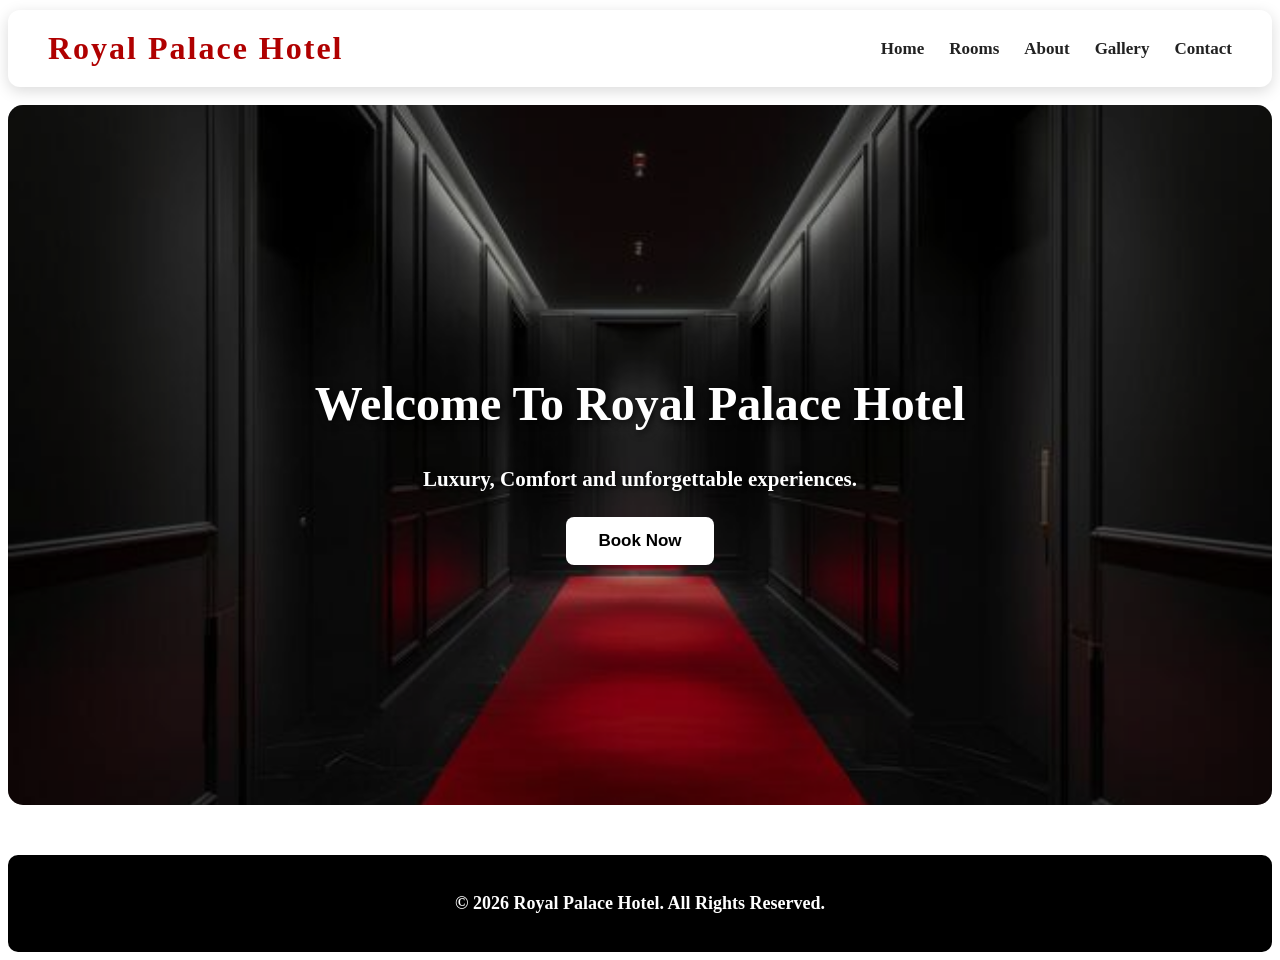
==== commit e20f4ff5: "Add files via upload" ====
--- a/index.html
+++ b/index.html
@@ -2,152 +2,34 @@
 <html>
 <head>
     <title>Royal Palace Hotel</title>
-    <link rel ="stylesheet" href="style.css">
+    <link rel="stylesheet" href="style.css">
 </head>
+
 <body>
-    <header>
-        <h1>Royal Palace Hotel</h1>
-        <nav>
-            <a href="#home">Home</a>
-           <a href="#rooms">Rooms</a>
-            <a href="#about">About</a>
-           <a href="#gallery">Gallery</a>
-            <a href="#contact">Contact</a>
-            </nav>
-            </header>
-            <main>
-            <section class="hero">
-                <h2> Welcome To Royal Palace Hotel</h2>
-                <p>Luxury,Comfort and unforgetteable experiences.</p>
-                <a href="https://wa.me/923113618081?text=Hello%20Royal%20Palace%20Hotel%2C%20I%20want%20to%20book%20a%20room." target="_blank">
-    <button>Book Now</button>
-</a>
-            </section>
-            <h2 id="rooms" style="color: red; font-size: 36px; font-family: Georgia, serif; letter-spacing: 2px;">Our Rooms</h2>
-            <div class="room-card">
-                <img src="deluxe.jpg" alt="Deluxe Room">
-                <h3>Deluxe Room</h3>
-                <p>Comfortable room with luxury facilities.</p>
-                <p>$150 / NIGHT</p>
-              <a href="https://wa.me/923113618081?text=Hello%20Royal%20Palace%20Hotel,%20I%20want%20to%20book%20a%20room.">
-    <button>Book Now</button>
-</a>
-</a>
-            </div>
-            <div class="room-card">
-            <img src="executive.jpg" alt="Executive Room">
-                <h3>Executive Room</h3>
-                <p>Elegant room with premium facilities.</p>
-                <P>$200 / NIGHT</P>
-             <a href="https://wa.me/923113618081?text=Hello%20Royal%20Palace%20Hotel,%20I%20want%20to%20book%20a%20room.">
-    <button>Book Now</button>
-</a>
-            </div>
-            <div class="room-card">
-                <img src="presidential.jpg" alt="Presidential Room">
-                <h3>Presidential Suite</h3>
-                <p>Luxury suite with premium comfort anf elegant design.</p>
-                <p>$250 / NIGHT</p>
-               <a href="https://wa.me/923113618081?text=Hello%20Royal%20Palace%20Hotel,%20I%20want%20to%20book%20a%20room.">
-    <button>Book Now</button>
-</a>
-                </div>
-                <section>
-                    <h2 style="color: red; font-size: 36px; font-family: Georgia, serif; letter-spacing: 2px;">Our Services</h2>
-                    <div class="service">
-                        <h3>Free Wifi</h3>
-                        <P>High speed internet for all guests.</P>
-                        </div>
-                        <div class="service">
-                            <h3>Swimming Pool</h3>
-                            <P>Enjoy your clean and relaxing Swimming pool.</P>
-                            </div>
-                            <div class="service">
-                                <h3>Restaurant</h3>
-                                <P>Delicious meals and refreshments.</P>
-                                </div>
-                                <div class="service">
-                                    <h3>Free Parking</h3>
-                                    <P>Safe and convenient parking for guests.</P>
-                                    </div>
-                </section>
-                <section id="about">
-    <h2>About Our Hotel</h2>
-    <p>Royal Palace Hotel offers luxury, comfort and a memorable stay for every guest.</p>
-    <p>Our hotel provides comfortable rooms, modern facilities, delicious food and friendly service.</p>
-</section>
-<section id="gallery">
-    <h2>Hotel Gallery</h2>
 
-    <div class="gallery-container">
-        <img src="lobby.jpg" alt="Hotel Lobby">
-        <img src="pool.jpg" alt="Swimming Pool">
-        <img src="restaurant.jpg" alt="Hotel Restaurant">
-    </div>
-</section>
-<section id="reviews">
-    <h2>Guest Reviews</h2>
+<header>
+    <h1>Royal Palace Hotel</h1>
+<nav>
+    <a href="index.html">Home</a>
+    <a href="rooms.html">Rooms</a>
+    <a href="about.html">About</a>
+    <a href="gallery.html">Gallery</a>
+    <a href="contact.html">Contact</a>
+</nav>
 
-    <div class="reviews-container">
+</header>
 
-        <div class="review-card">
-            <h3>Ahmed</h3>
-            <p>★★★★★</p>
-            <p>Beautiful hotel and very comfortable rooms.</p>
-        </div>
+<main>
 
-        <div class="review-card">
-            <h3>Ali</h3>
-            <p>★★★★★</p>
-            <p>Excellent service and friendly staff.</p>
-        </div>
 
-        <div class="review-card">
-            <h3>Usman</h3>
-            <p>★★★★☆</p>
-            <p>Clean rooms and a great overall experience.</p>
-        </div>
+<section class="hero">
+    <h2>Welcome To Royal Palace Hotel</h2>
 
-    </div>
-</section>
-<section id="contact">
-    <h2 style="color: red; font-size: 36px; font-family: Georgia, 'Times New Roman', Times, serif; letter-spacing: 2px;">
-        Contact Us
-    </h2>
+    <p>Luxury, Comfort and unforgettable experiences.</p>
 
-    <div class="contact-box">
-
-        <p>Phone: <a href="tel:+923113618081">+92 311 3618081</a></p>
-
-        <p>Email: <a href="mailto:reyansidd071@gmail.com">reyansidd071@gmail.com</a></p>
-
-        <p>Address: Sukkur, Pakistan</p>
-
-        <form class="booking-form" onsubmit="sendToWhatsApp(event)">
-
-            <input type="text" id="name" placeholder="Your Name" required>
-
-            <input type="email" id="email" placeholder="Your Email" required>
-
-            <input type="tel" id="phone" placeholder="Phone Number" required>
-
-            <input type="date" id="date" required>
-
-            <select id="room" required>
-                <option value="">Select Room</option>
-                <option>Deluxe Room</option>
-                <option>Executive Room</option>
-                <option>Presidential Suite</option>
-            </select>
-
-            <textarea id="message" placeholder="Your Message"></textarea>
-
-            <button type="submit">
-                Book Now
-            </button>
-
-        </form>
-    </div>
+    <a href="https://wa.me/923113618081?text=Hello%20Royal%20Palace%20Hotel%2C%20I%20want%20to%20book%20a%20room." target="_blank">
+        <button>Book Now</button>
+    </a>
 </section>
 
 </main>
@@ -155,6 +37,12 @@
 <footer>
     <p>© 2026 Royal Palace Hotel. All Rights Reserved.</p>
 </footer>
+
+</body>
+</html>
+
+
+</main>
 
 <script>
 function sendToWhatsApp(event) {
